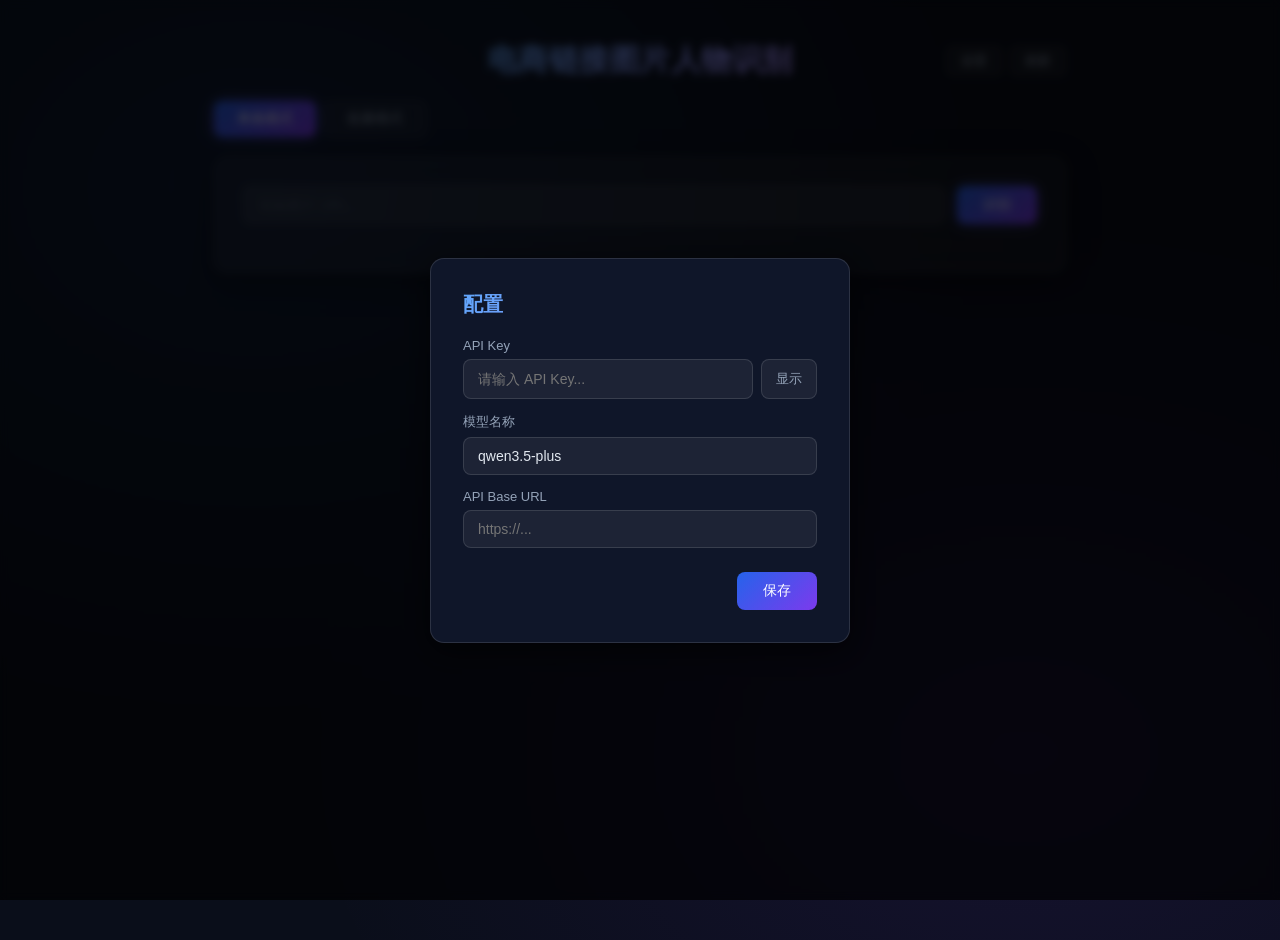
==== frontend/index.html @ b221d0e8 "feat: add frontend pages with localStorage config management Co-Authored-By: Claude Sonnet 4.6 <nore" ====
<!DOCTYPE html>
<html lang="zh-CN">
<head>
  <meta charset="UTF-8">
  <meta http-equiv="Content-Security-Policy" content="default-src 'self' 'unsafe-inline' https:; img-src * data:; connect-src *">
  <title>电商图片人物识别</title>
  <link rel="stylesheet" href="style.css">
</head>
<body>
  <!-- 配置对话框遮罩 -->
  <div id="config-overlay" class="config-overlay hidden">
    <div class="config-dialog">
      <h2>配置</h2>
      <p class="field-label">API Key</p>
      <div class="key-row">
        <input type="password" id="config-api-key" placeholder="请输入 API Key..." />
        <button class="toggle-btn" id="toggle-key-btn">显示</button>
      </div>
      <p class="field-label">模型名称</p>
      <input type="text" id="config-model" placeholder="qwen3.5-plus" />
      <p class="field-label">API Base URL</p>
      <input type="text" id="config-base-url" placeholder="https://..." />
      <p class="error-msg hidden" id="config-error">请填写所有必填项</p>
      <div class="actions">
        <button class="btn-cancel hidden" id="config-cancel-btn">取消</button>
        <button class="btn-save" id="config-save-btn">保存</button>
      </div>
    </div>
  </div>

  <div class="container">
    <div class="title-row">
      <h1>电商链接图片人物识别</h1>
      <div class="title-row-btns">
        <button id="settings-btn" class="reset-btn">设置</button>
        <button id="reset-btn" class="reset-btn">刷新</button>
      </div>
    </div>

    <div class="tabs">
      <button class="tab active" data-tab="single">单条模式</button>
      <button class="tab" data-tab="batch">批量模式</button>
    </div>

    <div id="single-panel" class="panel">
      <div class="input-row">
        <input type="text" id="single-url" placeholder="粘贴图片 URL..." />
        <button id="single-cancel-btn" class="cancel-btn hidden">终止</button>
        <button id="single-btn">识别</button>
      </div>
      <div id="single-result"></div>
    </div>

    <div id="batch-panel" class="panel hidden">
      <div class="batch-toolbar">
        <input type="file" id="batch-file" accept=".xlsx" />
        <div class="batch-actions">
          <button id="batch-cancel-btn" class="cancel-btn hidden">终止</button>
          <button id="batch-btn">开始批量识别</button>
        </div>
      </div>
      <div id="batch-progress" class="hidden">
        <div class="progress-bar"><div id="progress-fill"></div></div>
        <div class="progress-stats">
          <span id="progress-count">已处理 0/0</span>
          <span id="progress-success" class="stat-success">成功 0</span>
          <span id="progress-fail" class="stat-fail">失败 0</span>
          <span id="progress-time">耗时 0s</span>
        </div>
      </div>
      <div id="batch-result"></div>
    </div>
  </div>
  <script src="app.js"></script>
</body>
</html>
---- frontend/style.css ----
* { box-sizing: border-box; margin: 0; padding: 0; }

body {
  font-family: -apple-system, BlinkMacSystemFont, 'Segoe UI', sans-serif;
  background: #0a0e1a;
  background-image:
    radial-gradient(ellipse at 20% 20%, rgba(59, 130, 246, 0.12) 0%, transparent 50%),
    radial-gradient(ellipse at 80% 80%, rgba(124, 58, 237, 0.10) 0%, transparent 50%);
  color: #e2e8f0;
  min-height: 100vh;
}

.container { max-width: 900px; margin: 40px auto; padding: 0 24px; }

h1 {
  font-size: 30px;
  font-weight: 700;
  background: linear-gradient(135deg, #60a5fa, #a78bfa);
  -webkit-background-clip: text;
  -webkit-text-fill-color: transparent;
  background-clip: text;
  text-align: center;
  letter-spacing: 0.5px;
}

.title-row {
  display: flex;
  align-items: center;
  justify-content: center;
  gap: 12px;
  margin-bottom: 20px;
  position: relative;
}
.title-row h1 { margin-bottom: 0; }

.reset-btn {
  padding: 5px 14px;
  background: rgba(255,255,255,0.05);
  color: #94a3b8;
  border: 1px solid rgba(255,255,255,0.12);
  border-radius: 6px;
  cursor: pointer;
  font-size: 13px;
  transition: all 0.2s;
}
.reset-btn:hover { background: rgba(255,255,255,0.10); color: #e2e8f0; border-color: rgba(255,255,255,0.2); }
.reset-btn:disabled { background: rgba(255,255,255,0.03); color: #475569; border-color: rgba(255,255,255,0.06); cursor: not-allowed; }

.title-row-btns {
  display: flex;
  gap: 8px;
  position: absolute;
  right: 0;
  top: 50%;
  transform: translateY(-50%);
}

.tabs { display: flex; gap: 8px; margin-bottom: 20px; }
.tab {
  padding: 8px 22px;
  border: 1px solid rgba(255,255,255,0.12);
  background: rgba(255,255,255,0.04);
  color: #94a3b8;
  border-radius: 8px;
  cursor: pointer;
  font-size: 14px;
  transition: all 0.2s;
}
.tab:hover { background: rgba(255,255,255,0.08); color: #e2e8f0; }
.tab.active {
  background: linear-gradient(135deg, #2563eb, #7c3aed);
  color: #fff;
  border-color: transparent;
  box-shadow: 0 0 16px rgba(99, 102, 241, 0.4);
}

.panel {
  background: rgba(255,255,255,0.04);
  border: 1px solid rgba(255,255,255,0.08);
  border-radius: 14px;
  padding: 28px;
  backdrop-filter: blur(12px);
  box-shadow: 0 8px 32px rgba(0,0,0,0.4), 0 0 0 1px rgba(255,255,255,0.05) inset;
}

.hidden { display: none !important; }

.input-row { display: flex; gap: 12px; margin-bottom: 20px; }
.input-row input[type="text"] {
  flex: 1;
  padding: 10px 16px;
  background: rgba(255,255,255,0.06);
  border: 1px solid rgba(255,255,255,0.12);
  border-radius: 8px;
  font-size: 14px;
  color: #e2e8f0;
  transition: all 0.2s;
  outline: none;
}
.input-row input[type="text"]::placeholder { color: #475569; }
.input-row input[type="text"]:focus {
  border-color: #6366f1;
  box-shadow: 0 0 0 3px rgba(99, 102, 241, 0.2);
}
.input-row button {
  padding: 10px 26px;
  background: linear-gradient(135deg, #2563eb, #7c3aed);
  color: #fff;
  border: none;
  border-radius: 8px;
  cursor: pointer;
  font-size: 14px;
  font-weight: 500;
  transition: all 0.2s;
  box-shadow: 0 0 16px rgba(99, 102, 241, 0.3);
}
.input-row button:hover {
  box-shadow: 0 0 24px rgba(99, 102, 241, 0.5);
  transform: translateY(-1px);
}
.input-row button:disabled { background: rgba(255,255,255,0.1); box-shadow: none; cursor: not-allowed; transform: none; color: #475569; }

.image-card { display: inline-block; margin: 8px; text-align: center; vertical-align: top; }
.image-card img {
  width: 150px; height: 150px; object-fit: cover;
  border-radius: 8px;
  border: 1px solid rgba(255,255,255,0.12);
  box-shadow: 0 4px 16px rgba(0,0,0,0.4);
}

.single-result-card {
  display: flex;
  flex-direction: column;
  align-items: center;
  padding: 20px 0 8px;
  width: 100%;
}
.single-result-card img {
  width: 320px;
  height: 320px;
  object-fit: cover;
  border-radius: 12px;
  border: 1px solid rgba(255,255,255,0.12);
  box-shadow: 0 8px 32px rgba(0,0,0,0.5), 0 0 0 1px rgba(99,102,241,0.15) inset;
}
.single-result-info {
  display: flex;
  align-items: center;
  gap: 12px;
  margin-top: 14px;
}

.label { display: inline-block; margin-top: 6px; padding: 6px 18px; border-radius: 20px; font-size: 16px; font-weight: 600; }
.label.model {
  background: rgba(99, 102, 241, 0.2);
  color: #a5b4fc;
  border: 1px solid rgba(99, 102, 241, 0.3);
}
.label.static {
  background: rgba(52, 211, 153, 0.15);
  color: #6ee7b7;
  border: 1px solid rgba(52, 211, 153, 0.25);
}

.elapsed-text { font-size: 12px; color: #64748b; margin-top: 6px; }
.error-msg { color: #f87171; font-size: 13px; margin-top: 8px; }

.progress-bar {
  height: 6px;
  background: rgba(255,255,255,0.08);
  border-radius: 4px;
  margin-bottom: 12px;
  overflow: hidden;
}
#progress-fill {
  height: 100%;
  background: linear-gradient(90deg, #2563eb, #7c3aed, #06b6d4);
  background-size: 200% 100%;
  border-radius: 4px;
  width: 0;
  transition: width 0.3s;
  animation: shimmer 2s linear infinite;
}
@keyframes shimmer {
  0% { background-position: 200% 0; }
  100% { background-position: -200% 0; }
}

.progress-stats { display: flex; gap: 16px; font-size: 13px; color: #64748b; }
.stat-success { color: #34d399; }
.stat-fail { color: #64748b; }
.stat-fail.has-error { color: #f87171; }

.batch-toolbar { display: flex; align-items: center; justify-content: space-between; margin-bottom: 20px; }
.batch-toolbar input[type="file"] { color: #94a3b8; font-size: 13px; }
.batch-actions { display: flex; gap: 8px; }
.batch-actions button {
  padding: 10px 26px;
  background: linear-gradient(135deg, #2563eb, #7c3aed);
  color: #fff;
  border: none;
  border-radius: 8px;
  cursor: pointer;
  font-size: 14px;
  font-weight: 500;
  transition: all 0.2s;
  box-shadow: 0 0 16px rgba(99, 102, 241, 0.3);
}
.batch-actions button:hover {
  box-shadow: 0 0 24px rgba(99, 102, 241, 0.5);
  transform: translateY(-1px);
}
.batch-actions button:disabled { background: rgba(255,255,255,0.1); box-shadow: none; cursor: not-allowed; transform: none; color: #475569; }

.cancel-btn {
  padding: 10px 20px;
  background: rgba(239, 68, 68, 0.15) !important;
  color: #f87171 !important;
  border: 1px solid rgba(239, 68, 68, 0.3) !important;
  border-radius: 8px;
  cursor: pointer;
  font-size: 14px;
  transition: all 0.2s;
  box-shadow: none !important;
}
.cancel-btn:hover {
  background: rgba(239, 68, 68, 0.25) !important;
  box-shadow: 0 0 12px rgba(239, 68, 68, 0.3) !important;
  transform: none !important;
}

.download-btn {
  margin-top: 16px;
  padding: 10px 26px;
  background: linear-gradient(135deg, #059669, #10b981);
  color: #fff;
  border: none;
  border-radius: 8px;
  cursor: pointer;
  font-size: 14px;
  font-weight: 500;
  transition: all 0.2s;
  box-shadow: 0 0 16px rgba(16, 185, 129, 0.3);
}
.download-btn:hover {
  box-shadow: 0 0 24px rgba(16, 185, 129, 0.5);
  transform: translateY(-1px);
}
.download-tip {
  margin-top: 10px;
  font-size: 13px;
  color: #34d399;
}

.config-overlay {
  position: fixed;
  inset: 0;
  background: rgba(0,0,0,0.7);
  display: flex;
  align-items: center;
  justify-content: center;
  z-index: 1000;
  backdrop-filter: blur(4px);
}
.config-dialog {
  background: #0f1629;
  border: 1px solid rgba(255,255,255,0.12);
  border-radius: 14px;
  padding: 32px;
  width: 420px;
  box-shadow: 0 8px 32px rgba(0,0,0,0.6);
}
.config-dialog h2 {
  font-size: 20px;
  font-weight: 700;
  background: linear-gradient(135deg, #60a5fa, #a78bfa);
  -webkit-background-clip: text;
  -webkit-text-fill-color: transparent;
  background-clip: text;
  margin-bottom: 20px;
}
.field-label { font-size: 13px; color: #94a3b8; margin: 14px 0 6px; }
.config-dialog input[type="text"],
.config-dialog input[type="password"] {
  width: 100%;
  padding: 10px 14px;
  background: rgba(255,255,255,0.06);
  border: 1px solid rgba(255,255,255,0.12);
  border-radius: 8px;
  color: #e2e8f0;
  font-size: 14px;
  outline: none;
  box-sizing: border-box;
}
.config-dialog input:focus { border-color: #6366f1; box-shadow: 0 0 0 3px rgba(99,102,241,0.2); }
.key-row { display: flex; gap: 8px; }
.key-row input { flex: 1; }
.toggle-btn {
  padding: 10px 14px;
  background: rgba(255,255,255,0.06);
  border: 1px solid rgba(255,255,255,0.12);
  border-radius: 8px;
  color: #94a3b8;
  cursor: pointer;
  font-size: 13px;
  white-space: nowrap;
}
.toggle-btn:hover { background: rgba(255,255,255,0.10); color: #e2e8f0; }
.actions { display: flex; justify-content: flex-end; gap: 8px; margin-top: 24px; }
.btn-save {
  padding: 10px 26px;
  background: linear-gradient(135deg, #2563eb, #7c3aed);
  color: #fff;
  border: none;
  border-radius: 8px;
  cursor: pointer;
  font-size: 14px;
  font-weight: 500;
}
.btn-cancel {
  padding: 10px 20px;
  background: rgba(255,255,255,0.05);
  color: #94a3b8;
  border: 1px solid rgba(255,255,255,0.12);
  border-radius: 8px;
  cursor: pointer;
  font-size: 14px;
}
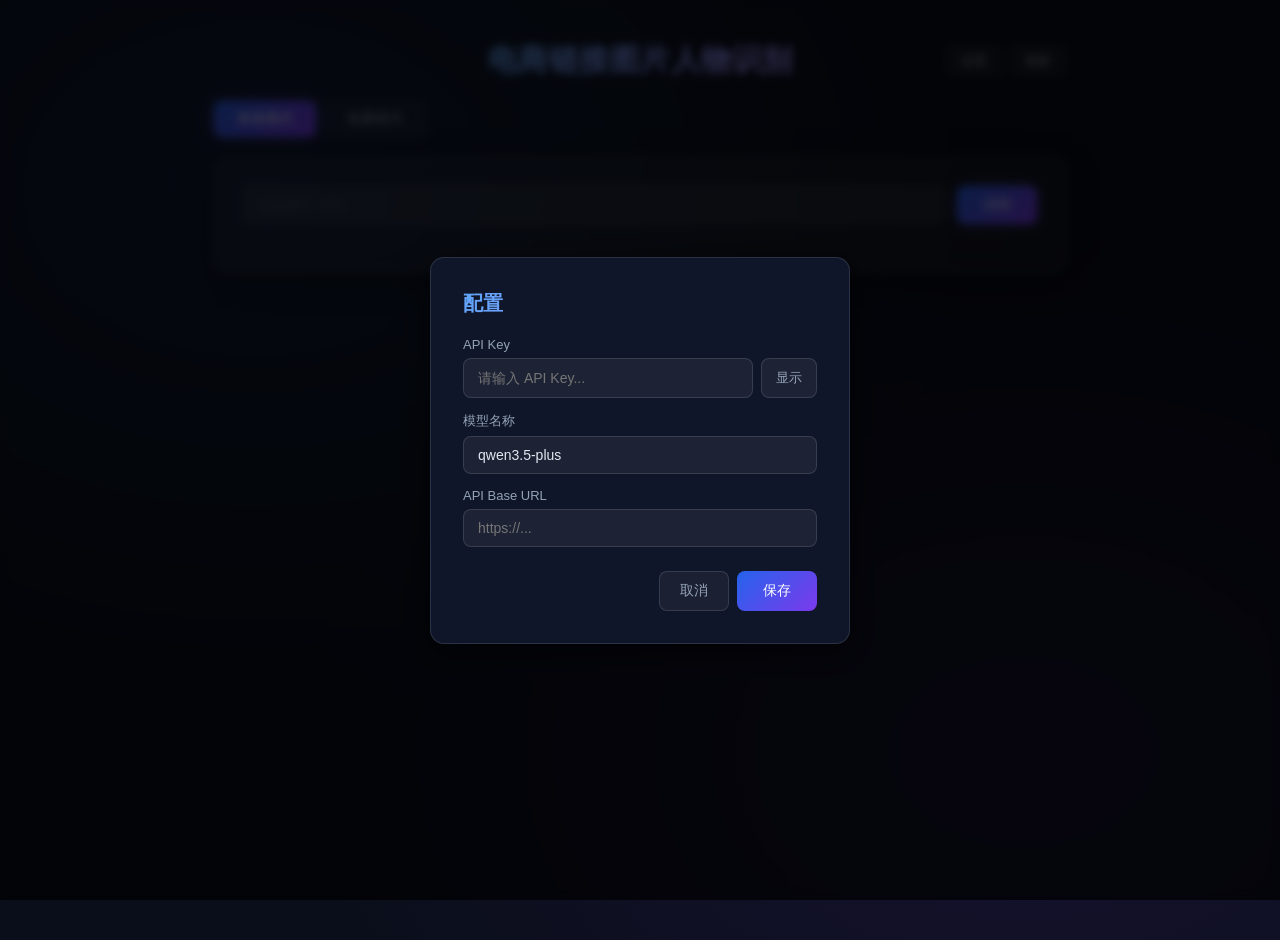
==== commit e127cb13: "feat: add SheetJS CDN for browser-side Excel read/write" ====
--- a/frontend/index.html
+++ b/frontend/index.html
@@ -71,6 +71,7 @@
       <div id="batch-result"></div>
     </div>
   </div>
+  <script src="https://cdn.sheetjs.com/xlsx-0.20.3/package/dist/xlsx.full.min.js"></script>
   <script src="app.js"></script>
 </body>
 </html>
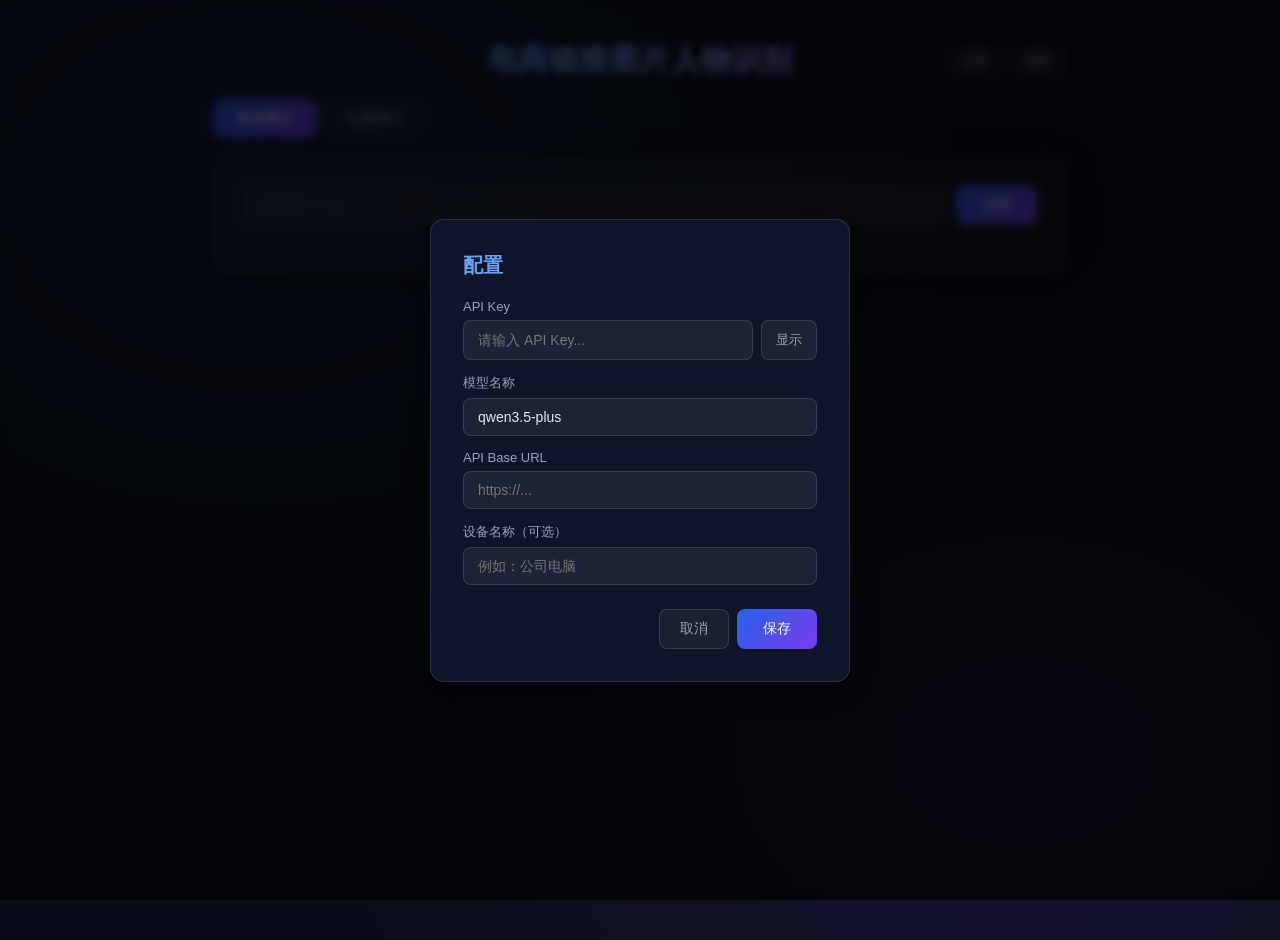
==== commit 794afddf: "feat: add device name to usage logs, use readable timestamp - Add device_name field to config dialog" ====
--- a/frontend/index.html
+++ b/frontend/index.html
@@ -20,6 +20,8 @@
       <input type="text" id="config-model" placeholder="qwen3.5-plus" />
       <p class="field-label">API Base URL</p>
       <input type="text" id="config-base-url" placeholder="https://..." />
+      <p class="field-label">设备名称（可选）</p>
+      <input type="text" id="config-device" placeholder="例如：公司电脑" />
       <p class="error-msg hidden" id="config-error">请填写所有必填项</p>
       <div class="actions">
         <button class="btn-cancel hidden" id="config-cancel-btn">取消</button>
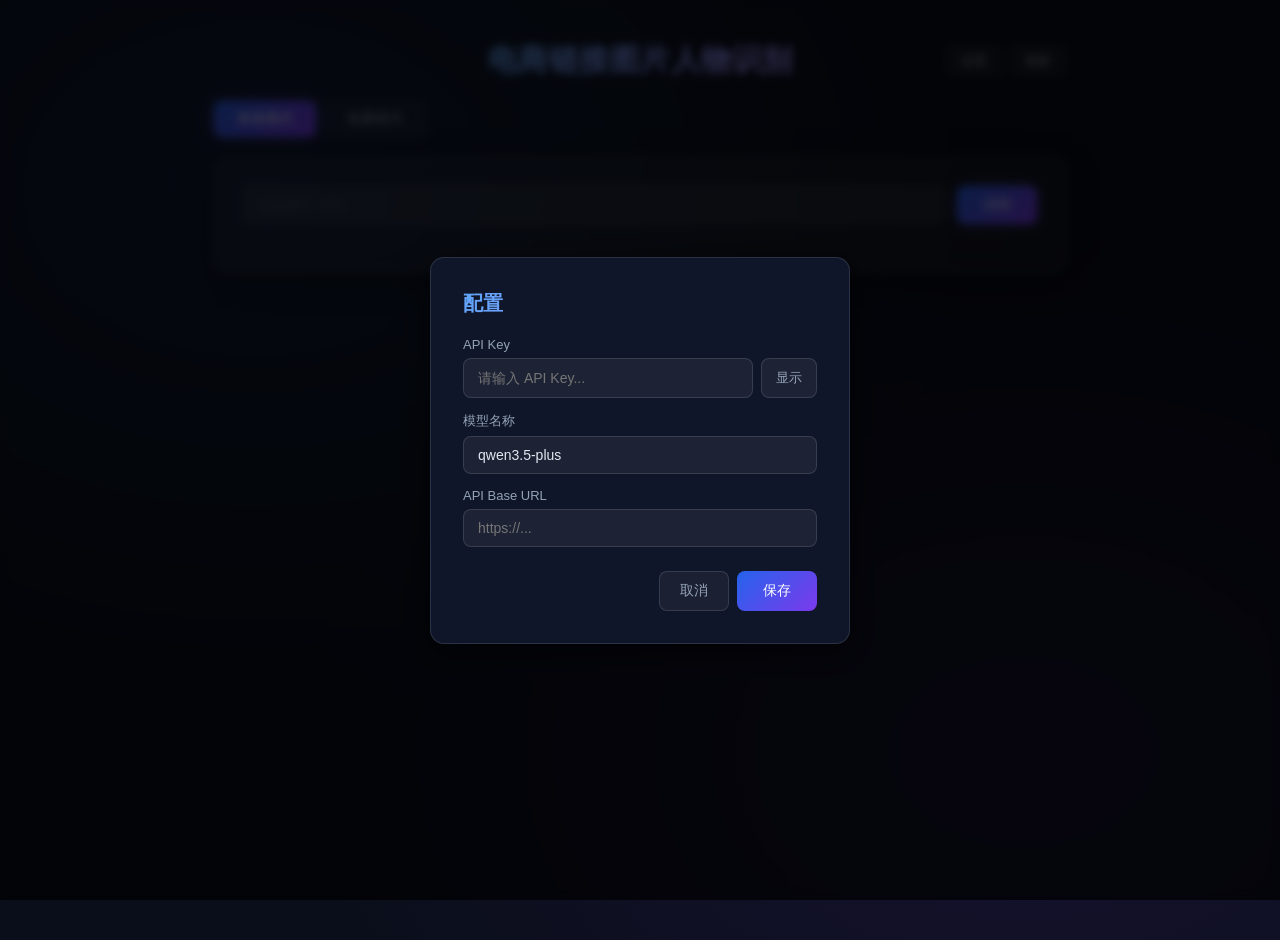
==== commit 922f9e9e: "fix: remove device name input from config dialog, will use auto-detection Remove manual device_name " ====
--- a/frontend/index.html
+++ b/frontend/index.html
@@ -20,8 +20,6 @@
       <input type="text" id="config-model" placeholder="qwen3.5-plus" />
       <p class="field-label">API Base URL</p>
       <input type="text" id="config-base-url" placeholder="https://..." />
-      <p class="field-label">设备名称（可选）</p>
-      <input type="text" id="config-device" placeholder="例如：公司电脑" />
       <p class="error-msg hidden" id="config-error">请填写所有必填项</p>
       <div class="actions">
         <button class="btn-cancel hidden" id="config-cancel-btn">取消</button>
